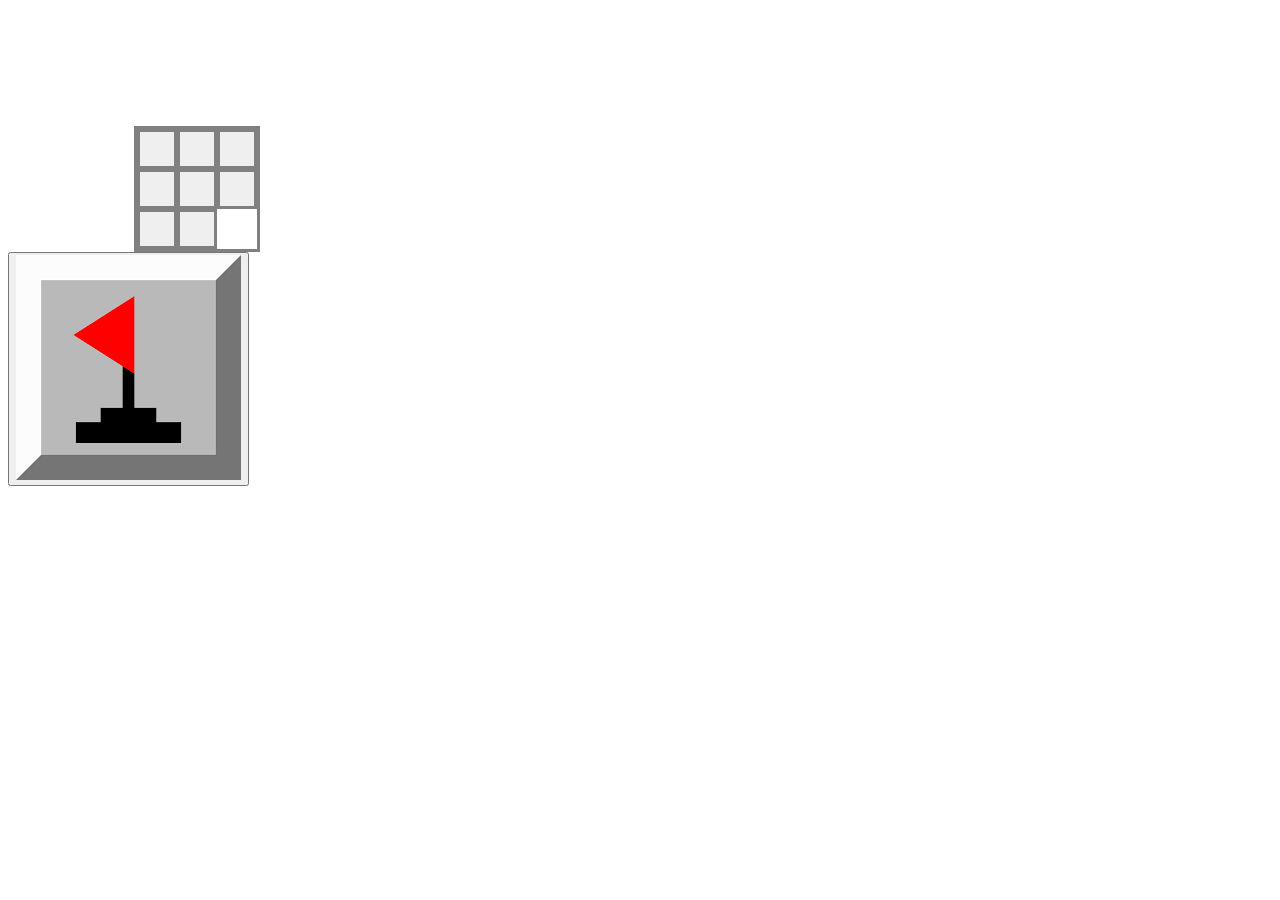
==== index.html @ 62be212e "nothing build yet" ====
<!DOCTYPE html>
<html lang="en">
<head>
    <meta charset="UTF-8">
    <meta http-equiv="X-UA-Compatible" content="IE=edge">
    <meta name="viewport" content="width=device-width, initial-scale=1.0">
    <title>Minesweaper</title>
    <link rel="stylesheet" href="./style.css">
    <script src="./func.js"></script>
</head>
<body>
    
    <div class="board" id="board-grid" >
        <button id="tile1" type="button" name="" onclick="changeBack('1')" ><img src="" alt="" id="1"></button>
        <!-- <button type="button" onclick="changeBack('2')" ><img src="" alt="" id="2"></button> -->
        <button type="button" onclick="changeBack('3')" ><img src="" alt="" id="3"></button>
        <button type="button" onclick="changeBack('4')" ><img src="" alt="" id="4"></button>
        <button type="button" onclick="changeBack('5')" ><img src="" alt="" id="5"></button>
        <button type="button" onclick="changeBack('6')" ><img src="" alt="" id="6"></button>
        <button type="button" onclick="changeBack('7')" ><img src="" alt="" id="7"></button>
        <button type="button" onclick="changeBack('8')" ><img src="" alt="" id="8"></button>
        <button type="button" onclick="changeBack('9')" ><img src="" alt="" id="9"></button>      
    </div>

    <button onclick="startFlag()" id="flagSearch" value="search"><img src="./photo/flag.png" alt=""></button>
   
    

</body>
</html>
---- style.css ----
#board-grid
{
display: grid;
grid-template-columns: 1fr 1fr 1fr;
grid-template-rows: 1fr 1fr 1fr;
max-width:fit-content;
margin-left: 10%;
margin-top:10%;
border: 3px solid grey;
}
.board button
{
   border: 3px solid grey;
   /* background-color: grey; */
   height: 40px;
   width: 40px;

}
#board-grid img 
{
    width: 100%;
    /* display: none; */
}
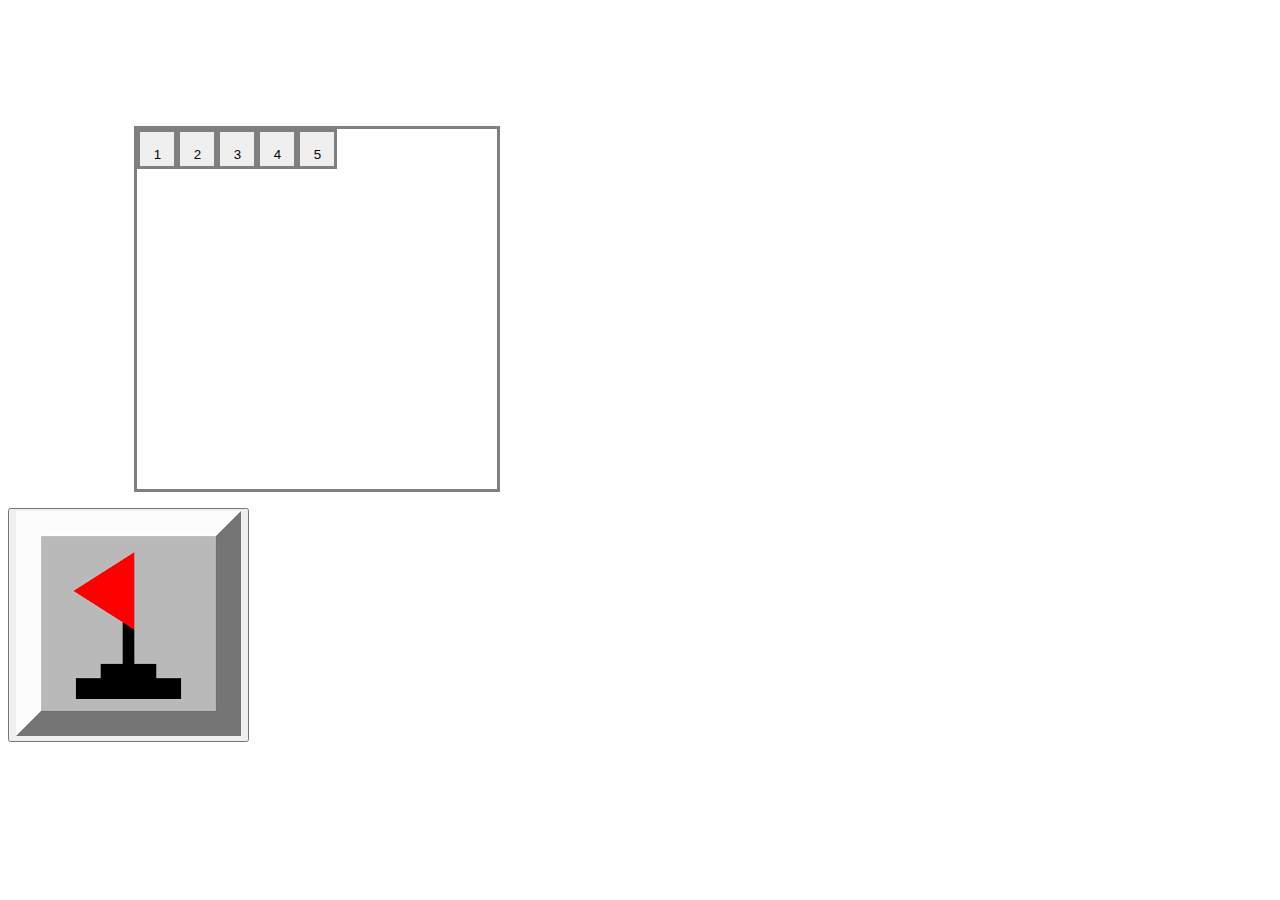
==== commit 81ec3c94: "2.0" ====
--- a/index.html
+++ b/index.html
@@ -8,23 +8,19 @@
     <link rel="stylesheet" href="./style.css">
     <script src="./func.js"></script>
 </head>
-<body>
+<body onload="settingBoard()">
     
     <div class="board" id="board-grid" >
-        <button id="tile1" type="button" name="" onclick="changeBack('1')" ><img src="" alt="" id="1"></button>
-        <!-- <button type="button" onclick="changeBack('2')" ><img src="" alt="" id="2"></button> -->
-        <button type="button" onclick="changeBack('3')" ><img src="" alt="" id="3"></button>
-        <button type="button" onclick="changeBack('4')" ><img src="" alt="" id="4"></button>
-        <button type="button" onclick="changeBack('5')" ><img src="" alt="" id="5"></button>
-        <button type="button" onclick="changeBack('6')" ><img src="" alt="" id="6"></button>
-        <button type="button" onclick="changeBack('7')" ><img src="" alt="" id="7"></button>
-        <button type="button" onclick="changeBack('8')" ><img src="" alt="" id="8"></button>
-        <button type="button" onclick="changeBack('9')" ><img src="" alt="" id="9"></button>      
+        <button onclick="" ><p id="1"></p><img src="" alt="" id=""></button>
+        <button onclick="" ><p id="2"></p><img src="" alt="" id=""></button>
+        <button onclick="" ><p id="3"></p><img src="" alt="" id=""></button>
+        <button onclick="" ><p id="4"></p><img src="" alt="" id=""></button>
+        <button onclick="" ><p id="5"></p><img src="" alt="" id=""></button>
     </div>
-
+    <p id="demo"></p>
     <button onclick="startFlag()" id="flagSearch" value="search"><img src="./photo/flag.png" alt=""></button>
    
     
 
 </body>
-</html>+</html>
--- a/style.css
+++ b/style.css
@@ -1,8 +1,8 @@
 #board-grid
 {
 display: grid;
-grid-template-columns: 1fr 1fr 1fr;
-grid-template-rows: 1fr 1fr 1fr;
+grid-template-columns: 1fr 1fr 1fr 1fr 1fr 1fr 1fr 1fr 1fr;
+grid-template-rows: 1fr 1fr 1fr 1fr 1fr 1fr 1fr 1fr 1fr;
 max-width:fit-content;
 margin-left: 10%;
 margin-top:10%;
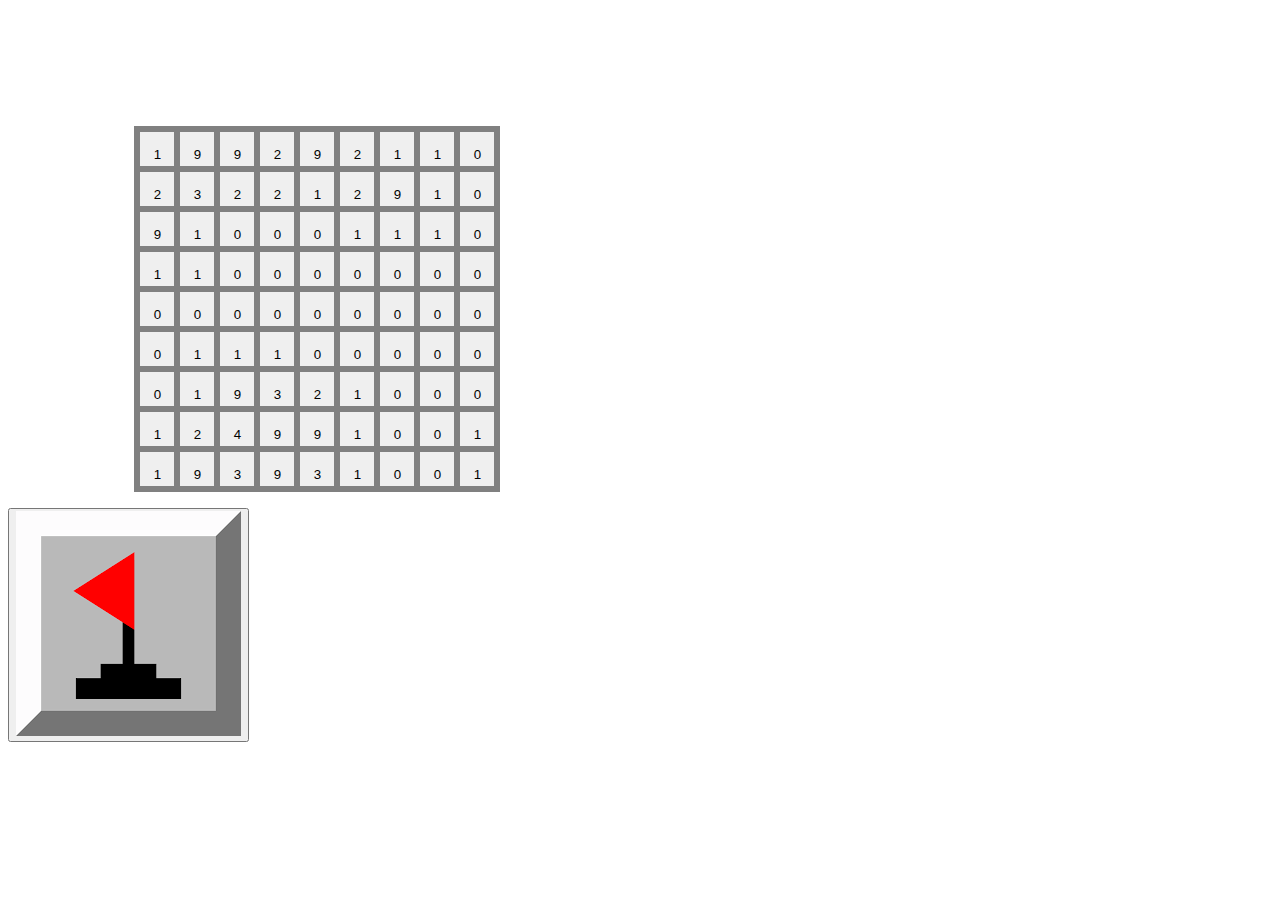
==== commit 60a2e392: "fcking warking" ====
--- a/index.html
+++ b/index.html
@@ -11,11 +11,89 @@
 <body onload="settingBoard()">
     
     <div class="board" id="board-grid" >
-        <button onclick="" ><p id="1"></p><img src="" alt="" id=""></button>
-        <button onclick="" ><p id="2"></p><img src="" alt="" id=""></button>
-        <button onclick="" ><p id="3"></p><img src="" alt="" id=""></button>
-        <button onclick="" ><p id="4"></p><img src="" alt="" id=""></button>
-        <button onclick="" ><p id="5"></p><img src="" alt="" id=""></button>
+        <button onclick="tileEvent(1)" name="1"><p id="1">1</p><img src="" alt="" id=""></button>
+        <button onclick="tileEvent(2)" name="2"><p id="2">2</p><img src="" alt="" id=""></button>
+        <button onclick="tileEvent(3)" name="3"><p id="3">3</p><img src="" alt="" id=""></button>
+        <button onclick="tileEvent(4)" name="4"><p id="4">4</p><img src="" alt="" id=""></button>
+        <button onclick="tileEvent(5)" name="5"><p id="5">5</p><img src="" alt="" id=""></button>
+        <button onclick="tileEvent(6)" name="6"><p id="6">6</p><img src="" alt="" id=""></button>
+        <button onclick="tileEvent(7)" name="7"><p id="7">7</p><img src="" alt="" id=""></button>
+        <button onclick="tileEvent(8)" name="8"><p id="8">8</p><img src="" alt="" id=""></button>
+        <button onclick="tileEvent(9)" name="9"><p id="9">9</p><img src="" alt="" id=""></button>
+        <button onclick="tileEvent(10)" name="10"><p id="10">10</p><img src="" alt="" id=""></button>
+        <button onclick="tileEvent(11)" name="11"><p id="11">11</p><img src="" alt="" id=""></button>
+        <button onclick="tileEvent(12)" name="12"><p id="12">12</p><img src="" alt="" id=""></button>
+        <button onclick="tileEvent(13)" name="13"><p id="13">13</p><img src="" alt="" id=""></button>
+        <button onclick="tileEvent(14)" name="14"><p id="14">14</p><img src="" alt="" id=""></button>
+        <button onclick="tileEvent(15)" name="15"><p id="15">15</p><img src="" alt="" id=""></button>
+        <button onclick="tileEvent(16)" name="16"><p id="16">16</p><img src="" alt="" id=""></button>
+        <button onclick="tileEvent(17)" name="17"><p id="17">17</p><img src="" alt="" id=""></button>
+        <button onclick="tileEvent(18)" name="18"><p id="18">5</p><img src="" alt="" id=""></button>
+        <button onclick="tileEvent(19)" name="19"><p id="19">5</p><img src="" alt="" id=""></button>
+        <button onclick="tileEvent(20)" name="20"><p id="20">5</p><img src="" alt="" id=""></button>
+        <button onclick="tileEvent(21)" name="21"><p id="21">5</p><img src="" alt="" id=""></button>
+        <button onclick="tileEvent(22)" name="22"><p id="22">5</p><img src="" alt="" id=""></button>
+        <button onclick="tileEvent(23)" name="23"><p id="23">5</p><img src="" alt="" id=""></button>
+        <button onclick="tileEvent(24)" name="24"><p id="24">5</p><img src="" alt="" id=""></button>
+        <button onclick="tileEvent(25)" name="25"><p id="25">5</p><img src="" alt="" id=""></button>
+        <button onclick="tileEvent(26)" name="26"><p id="26">5</p><img src="" alt="" id=""></button>
+        <button onclick="tileEvent(27)" name="27"><p id="27">5</p><img src="" alt="" id=""></button>
+        <button onclick="tileEvent(28)" ><p id="28">5</p><img src="" alt="" id=""></button>
+        <button onclick="tileEvent(29)" ><p id="29">5</p><img src="" alt="" id=""></button>
+        <button onclick="tileEvent(30)" ><p id="30">5</p><img src="" alt="" id=""></button>
+        <button onclick="tileEvent(31)" ><p id="31">5</p><img src="" alt="" id=""></button>
+        <button onclick="tileEvent(32)" ><p id="32">5</p><img src="" alt="" id=""></button>
+        <button onclick="tileEvent(33)" ><p id="33">5</p><img src="" alt="" id=""></button>
+        <button onclick="tileEvent(34)" ><p id="34">5</p><img src="" alt="" id=""></button>
+        <button onclick="tileEvent(35)" ><p id="35">5</p><img src="" alt="" id=""></button>
+        <button onclick="tileEvent(36)" ><p id="36">5</p><img src="" alt="" id=""></button>
+        <button onclick="tileEvent(37)" ><p id="37">5</p><img src="" alt="" id=""></button>
+        <button onclick="tileEvent(38)" ><p id="38">5</p><img src="" alt="" id=""></button>
+        <button onclick="tileEvent(39)" ><p id="39">5</p><img src="" alt="" id=""></button>
+        <button onclick="tileEvent(40)" ><p id="40">5</p><img src="" alt="" id=""></button>
+        <button onclick="tileEvent(41)" ><p id="41">5</p><img src="" alt="" id=""></button>
+        <button onclick="tileEvent(42)" ><p id="42">5</p><img src="" alt="" id=""></button>
+        <button onclick="tileEvent(43)" ><p id="43">5</p><img src="" alt="" id=""></button>
+        <button onclick="tileEvent(44)" ><p id="44">5</p><img src="" alt="" id=""></button>
+        <button onclick="tileEvent(45)" ><p id="45">5</p><img src="" alt="" id=""></button>
+        <button onclick="tileEvent(46)" ><p id="46">5</p><img src="" alt="" id=""></button>
+        <button onclick="tileEvent(47)" ><p id="47">5</p><img src="" alt="" id=""></button>
+        <button onclick="tileEvent(48)" ><p id="48">5</p><img src="" alt="" id=""></button>
+        <button onclick="tileEvent(49)" ><p id="49">5</p><img src="" alt="" id=""></button>
+        <button onclick="tileEvent(50)" ><p id="50">5</p><img src="" alt="" id=""></button>
+        <button onclick="tileEvent(51)" ><p id="51">5</p><img src="" alt="" id=""></button>
+        <button onclick="tileEvent(52)" ><p id="52">5</p><img src="" alt="" id=""></button>
+        <button onclick="tileEvent(53)" ><p id="53">5</p><img src="" alt="" id=""></button>
+        <button onclick="tileEvent(54)" ><p id="54">5</p><img src="" alt="" id=""></button>
+        <button onclick="tileEvent(55)" ><p id="55">5</p><img src="" alt="" id=""></button>
+        <button onclick="tileEvent(56)" ><p id="56">5</p><img src="" alt="" id=""></button>
+        <button onclick="tileEvent(57)" ><p id="57">5</p><img src="" alt="" id=""></button>
+        <button onclick="tileEvent(58)" ><p id="58">5</p><img src="" alt="" id=""></button>
+        <button onclick="tileEvent(59)" ><p id="59">5</p><img src="" alt="" id=""></button>
+        <button onclick="tileEvent(60)" ><p id="60">5</p><img src="" alt="" id=""></button>
+        <button onclick="tileEvent(61)" ><p id="61">5</p><img src="" alt="" id=""></button>
+        <button onclick="tileEvent(62)" ><p id="62">5</p><img src="" alt="" id=""></button>
+        <button onclick="tileEvent(63)" ><p id="63">5</p><img src="" alt="" id=""></button>
+        <button onclick="tileEvent(64)" ><p id="64">5</p><img src="" alt="" id=""></button>
+        <button onclick="tileEvent(65)" ><p id="65">5</p><img src="" alt="" id=""></button>
+        <button onclick="tileEvent(66)" ><p id="66">5</p><img src="" alt="" id=""></button>
+        <button onclick="tileEvent(67)" ><p id="67">5</p><img src="" alt="" id=""></button>
+        <button onclick="tileEvent(68)" ><p id="68">5</p><img src="" alt="" id=""></button>
+        <button onclick="tileEvent(69)" ><p id="69">5</p><img src="" alt="" id=""></button>
+        <button onclick="tileEvent(70)" ><p id="70">5</p><img src="" alt="" id=""></button>
+        <button onclick="tileEvent(71)" ><p id="71">5</p><img src="" alt="" id=""></button>
+        <button onclick="tileEvent(72)" ><p id="72">5</p><img src="" alt="" id=""></button>
+        <button onclick="tileEvent(73)" ><p id="73">5</p><img src="" alt="" id=""></button>
+        <button onclick="tileEvent(74)" ><p id="74">5</p><img src="" alt="" id=""></button>
+        <button onclick="tileEvent(75)" ><p id="75">5</p><img src="" alt="" id=""></button>
+        <button onclick="tileEvent(76)" ><p id="76">5</p><img src="" alt="" id=""></button>
+        <button onclick="tileEvent(77)" ><p id="77">5</p><img src="" alt="" id=""></button>
+        <button onclick="tileEvent(78)" ><p id="78">5</p><img src="" alt="" id=""></button>
+        <button onclick="tileEvent(79)" ><p id="79">5</p><img src="" alt="" id=""></button>
+        <button onclick="tileEvent(80)" ><p id="80">5</p><img src="" alt="" id=""></button>
+        <button onclick="tileEvent(81)" ><p id="81">5</p><img src="" alt="" id=""></button>
+        
+  
     </div>
     <p id="demo"></p>
     <button onclick="startFlag()" id="flagSearch" value="search"><img src="./photo/flag.png" alt=""></button>
--- a/style.css
+++ b/style.css
@@ -16,7 +16,7 @@
    width: 40px;
 
 }
-#board-grid img 
+#board-grid p 
 {
     width: 100%;
     /* display: none; */
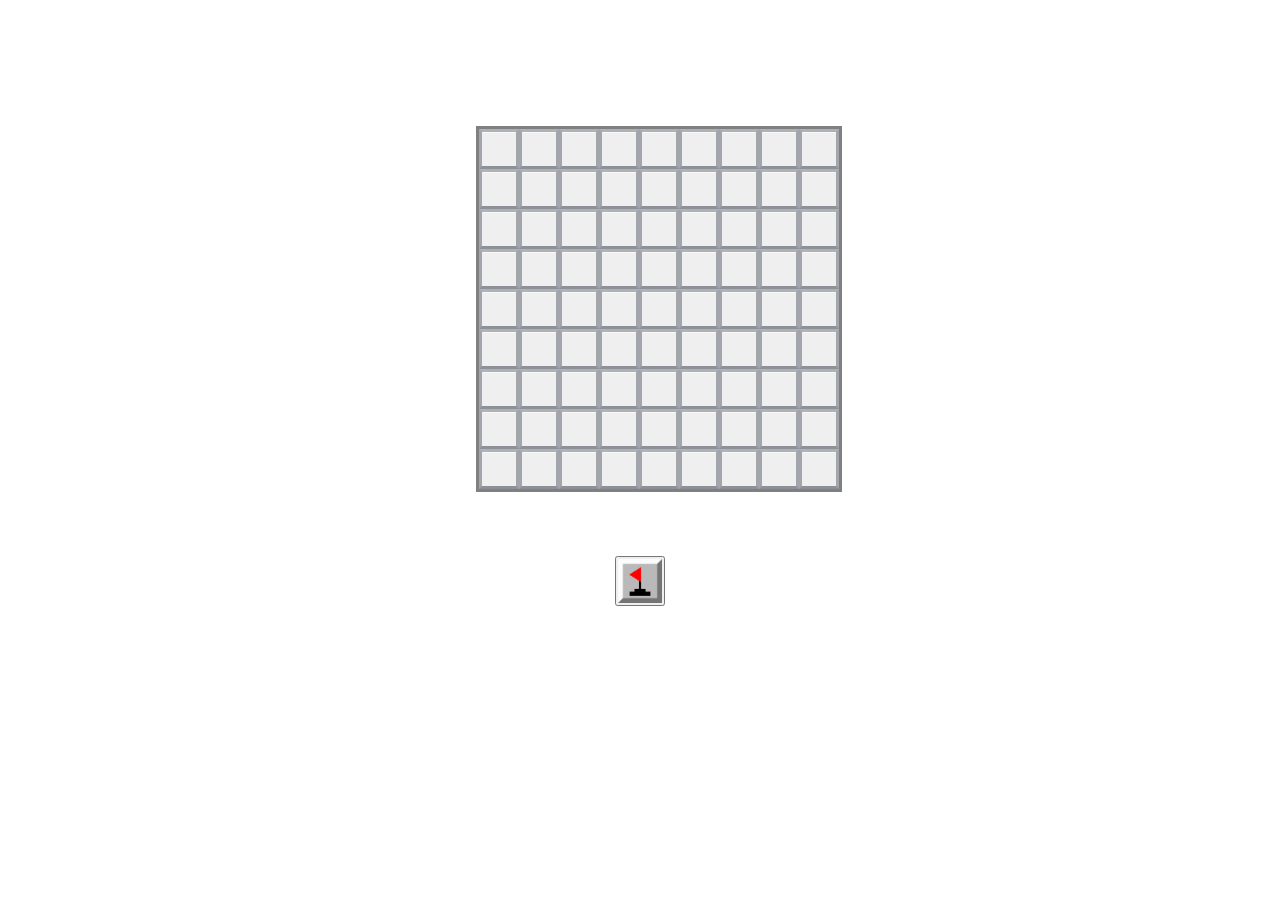
==== commit 4c89ac1d: "last changes on class with the flag bugs" ====
--- a/index.html
+++ b/index.html
@@ -11,7 +11,7 @@
 <body onload="settingBoard()">
     
     <div class="board" id="board-grid" >
-        <button onclick="tileEvent(1)" name="1"><p id="1">1</p><img src="" alt="" id=""></button>
+        <button onclick="tileEvent(1)" class="t1"><p id="1">1</p><img src="" alt="" id=""></button>
         <button onclick="tileEvent(2)" name="2"><p id="2">2</p><img src="" alt="" id=""></button>
         <button onclick="tileEvent(3)" name="3"><p id="3">3</p><img src="" alt="" id=""></button>
         <button onclick="tileEvent(4)" name="4"><p id="4">4</p><img src="" alt="" id=""></button>
@@ -95,8 +95,8 @@
         
   
     </div>
-    <p id="demo"></p>
-    <button onclick="startFlag()" id="flagSearch" value="search"><img src="./photo/flag.png" alt=""></button>
+    
+    <button onclick="startFlag()" id="flagSearch" value="true"><img src="./photo/flag.png" alt=""></button>
    
     
 
--- a/style.css
+++ b/style.css
@@ -4,20 +4,56 @@
 grid-template-columns: 1fr 1fr 1fr 1fr 1fr 1fr 1fr 1fr 1fr;
 grid-template-rows: 1fr 1fr 1fr 1fr 1fr 1fr 1fr 1fr 1fr;
 max-width:fit-content;
-margin-left: 10%;
+margin-left: 37%;
 margin-top:10%;
 border: 3px solid grey;
 }
 .board button
 {
    border: 3px solid grey;
-   /* background-color: grey; */
+   border-color: #adb1b8 #a2a6ac #8d9096;
+   box-shadow: rgba(255,255,255,.6) 0 1px 0 inset;
    height: 40px;
    width: 40px;
+   position: relative;
+   padding: 0px 0px 0px 0px;
+   /* background-image: url("./photo/boomb.jpg"); */
+   background-size: 35px 35px;
+   background-repeat: no-repeat;
+   color: #0f1111;
 
+  
+}
+.board button:hover
+{
+    border-color: #5d5f63 #5a5c60 #82858a;
 }
 #board-grid p 
 {
     width: 100%;
-    /* display: none; */
+    height: 100%;
+    font-family: "Amazon Ember",Arial,sans-serif;
+   
+    margin: 0px 0px 0px 0px;
+   
+    display: none;
+    vertical-align: middle;
+   line-height: normal;
+
 }
+#flagSearch
+{
+    width: 50px;
+    height: 50px;
+    padding: 1px 1px 1px 1px    ;
+    margin-top: 5%;
+    margin-left: 48%;
+}
+#flagSearch img
+{
+    width: 100%;
+}
+
+
+
+
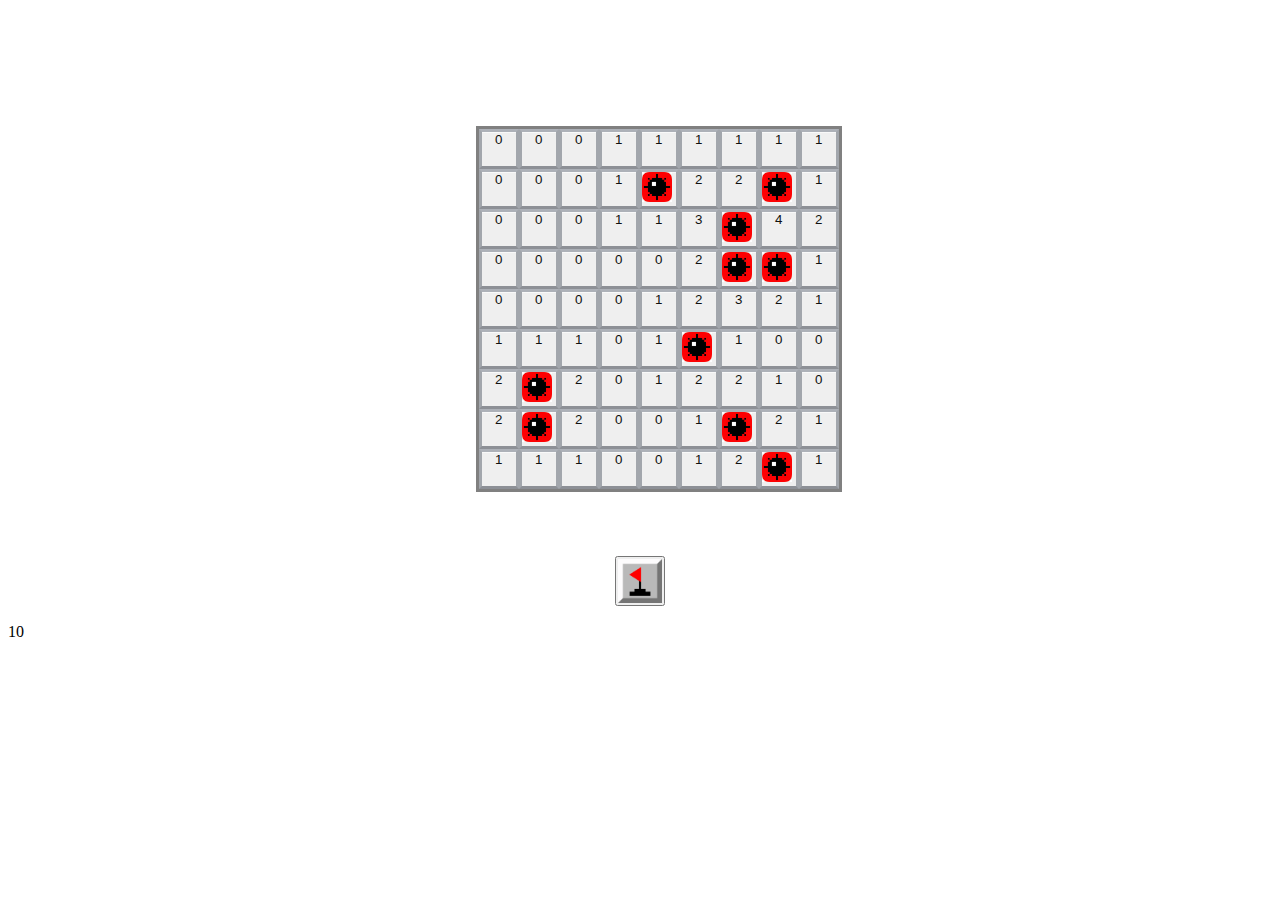
==== commit cd3099df: "after warking on the flsg stuff still dont wark" ====
--- a/index.html
+++ b/index.html
@@ -11,93 +11,94 @@
 <body onload="settingBoard()">
     
     <div class="board" id="board-grid" >
-        <button onclick="tileEvent(1)" class="t1"><p id="1">1</p><img src="" alt="" id=""></button>
-        <button onclick="tileEvent(2)" name="2"><p id="2">2</p><img src="" alt="" id=""></button>
-        <button onclick="tileEvent(3)" name="3"><p id="3">3</p><img src="" alt="" id=""></button>
-        <button onclick="tileEvent(4)" name="4"><p id="4">4</p><img src="" alt="" id=""></button>
-        <button onclick="tileEvent(5)" name="5"><p id="5">5</p><img src="" alt="" id=""></button>
-        <button onclick="tileEvent(6)" name="6"><p id="6">6</p><img src="" alt="" id=""></button>
-        <button onclick="tileEvent(7)" name="7"><p id="7">7</p><img src="" alt="" id=""></button>
-        <button onclick="tileEvent(8)" name="8"><p id="8">8</p><img src="" alt="" id=""></button>
-        <button onclick="tileEvent(9)" name="9"><p id="9">9</p><img src="" alt="" id=""></button>
-        <button onclick="tileEvent(10)" name="10"><p id="10">10</p><img src="" alt="" id=""></button>
-        <button onclick="tileEvent(11)" name="11"><p id="11">11</p><img src="" alt="" id=""></button>
-        <button onclick="tileEvent(12)" name="12"><p id="12">12</p><img src="" alt="" id=""></button>
-        <button onclick="tileEvent(13)" name="13"><p id="13">13</p><img src="" alt="" id=""></button>
-        <button onclick="tileEvent(14)" name="14"><p id="14">14</p><img src="" alt="" id=""></button>
-        <button onclick="tileEvent(15)" name="15"><p id="15">15</p><img src="" alt="" id=""></button>
-        <button onclick="tileEvent(16)" name="16"><p id="16">16</p><img src="" alt="" id=""></button>
-        <button onclick="tileEvent(17)" name="17"><p id="17">17</p><img src="" alt="" id=""></button>
-        <button onclick="tileEvent(18)" name="18"><p id="18">5</p><img src="" alt="" id=""></button>
-        <button onclick="tileEvent(19)" name="19"><p id="19">5</p><img src="" alt="" id=""></button>
-        <button onclick="tileEvent(20)" name="20"><p id="20">5</p><img src="" alt="" id=""></button>
-        <button onclick="tileEvent(21)" name="21"><p id="21">5</p><img src="" alt="" id=""></button>
-        <button onclick="tileEvent(22)" name="22"><p id="22">5</p><img src="" alt="" id=""></button>
-        <button onclick="tileEvent(23)" name="23"><p id="23">5</p><img src="" alt="" id=""></button>
-        <button onclick="tileEvent(24)" name="24"><p id="24">5</p><img src="" alt="" id=""></button>
-        <button onclick="tileEvent(25)" name="25"><p id="25">5</p><img src="" alt="" id=""></button>
-        <button onclick="tileEvent(26)" name="26"><p id="26">5</p><img src="" alt="" id=""></button>
-        <button onclick="tileEvent(27)" name="27"><p id="27">5</p><img src="" alt="" id=""></button>
-        <button onclick="tileEvent(28)" ><p id="28">5</p><img src="" alt="" id=""></button>
-        <button onclick="tileEvent(29)" ><p id="29">5</p><img src="" alt="" id=""></button>
-        <button onclick="tileEvent(30)" ><p id="30">5</p><img src="" alt="" id=""></button>
-        <button onclick="tileEvent(31)" ><p id="31">5</p><img src="" alt="" id=""></button>
-        <button onclick="tileEvent(32)" ><p id="32">5</p><img src="" alt="" id=""></button>
-        <button onclick="tileEvent(33)" ><p id="33">5</p><img src="" alt="" id=""></button>
-        <button onclick="tileEvent(34)" ><p id="34">5</p><img src="" alt="" id=""></button>
-        <button onclick="tileEvent(35)" ><p id="35">5</p><img src="" alt="" id=""></button>
-        <button onclick="tileEvent(36)" ><p id="36">5</p><img src="" alt="" id=""></button>
-        <button onclick="tileEvent(37)" ><p id="37">5</p><img src="" alt="" id=""></button>
-        <button onclick="tileEvent(38)" ><p id="38">5</p><img src="" alt="" id=""></button>
-        <button onclick="tileEvent(39)" ><p id="39">5</p><img src="" alt="" id=""></button>
-        <button onclick="tileEvent(40)" ><p id="40">5</p><img src="" alt="" id=""></button>
-        <button onclick="tileEvent(41)" ><p id="41">5</p><img src="" alt="" id=""></button>
-        <button onclick="tileEvent(42)" ><p id="42">5</p><img src="" alt="" id=""></button>
-        <button onclick="tileEvent(43)" ><p id="43">5</p><img src="" alt="" id=""></button>
-        <button onclick="tileEvent(44)" ><p id="44">5</p><img src="" alt="" id=""></button>
-        <button onclick="tileEvent(45)" ><p id="45">5</p><img src="" alt="" id=""></button>
-        <button onclick="tileEvent(46)" ><p id="46">5</p><img src="" alt="" id=""></button>
-        <button onclick="tileEvent(47)" ><p id="47">5</p><img src="" alt="" id=""></button>
-        <button onclick="tileEvent(48)" ><p id="48">5</p><img src="" alt="" id=""></button>
-        <button onclick="tileEvent(49)" ><p id="49">5</p><img src="" alt="" id=""></button>
-        <button onclick="tileEvent(50)" ><p id="50">5</p><img src="" alt="" id=""></button>
-        <button onclick="tileEvent(51)" ><p id="51">5</p><img src="" alt="" id=""></button>
-        <button onclick="tileEvent(52)" ><p id="52">5</p><img src="" alt="" id=""></button>
-        <button onclick="tileEvent(53)" ><p id="53">5</p><img src="" alt="" id=""></button>
-        <button onclick="tileEvent(54)" ><p id="54">5</p><img src="" alt="" id=""></button>
-        <button onclick="tileEvent(55)" ><p id="55">5</p><img src="" alt="" id=""></button>
-        <button onclick="tileEvent(56)" ><p id="56">5</p><img src="" alt="" id=""></button>
-        <button onclick="tileEvent(57)" ><p id="57">5</p><img src="" alt="" id=""></button>
-        <button onclick="tileEvent(58)" ><p id="58">5</p><img src="" alt="" id=""></button>
-        <button onclick="tileEvent(59)" ><p id="59">5</p><img src="" alt="" id=""></button>
-        <button onclick="tileEvent(60)" ><p id="60">5</p><img src="" alt="" id=""></button>
-        <button onclick="tileEvent(61)" ><p id="61">5</p><img src="" alt="" id=""></button>
-        <button onclick="tileEvent(62)" ><p id="62">5</p><img src="" alt="" id=""></button>
-        <button onclick="tileEvent(63)" ><p id="63">5</p><img src="" alt="" id=""></button>
-        <button onclick="tileEvent(64)" ><p id="64">5</p><img src="" alt="" id=""></button>
-        <button onclick="tileEvent(65)" ><p id="65">5</p><img src="" alt="" id=""></button>
-        <button onclick="tileEvent(66)" ><p id="66">5</p><img src="" alt="" id=""></button>
-        <button onclick="tileEvent(67)" ><p id="67">5</p><img src="" alt="" id=""></button>
-        <button onclick="tileEvent(68)" ><p id="68">5</p><img src="" alt="" id=""></button>
-        <button onclick="tileEvent(69)" ><p id="69">5</p><img src="" alt="" id=""></button>
-        <button onclick="tileEvent(70)" ><p id="70">5</p><img src="" alt="" id=""></button>
-        <button onclick="tileEvent(71)" ><p id="71">5</p><img src="" alt="" id=""></button>
-        <button onclick="tileEvent(72)" ><p id="72">5</p><img src="" alt="" id=""></button>
-        <button onclick="tileEvent(73)" ><p id="73">5</p><img src="" alt="" id=""></button>
-        <button onclick="tileEvent(74)" ><p id="74">5</p><img src="" alt="" id=""></button>
-        <button onclick="tileEvent(75)" ><p id="75">5</p><img src="" alt="" id=""></button>
-        <button onclick="tileEvent(76)" ><p id="76">5</p><img src="" alt="" id=""></button>
-        <button onclick="tileEvent(77)" ><p id="77">5</p><img src="" alt="" id=""></button>
-        <button onclick="tileEvent(78)" ><p id="78">5</p><img src="" alt="" id=""></button>
-        <button onclick="tileEvent(79)" ><p id="79">5</p><img src="" alt="" id=""></button>
-        <button onclick="tileEvent(80)" ><p id="80">5</p><img src="" alt="" id=""></button>
-        <button onclick="tileEvent(81)" ><p id="81">5</p><img src="" alt="" id=""></button>
+        <button onclick="tileEvent(1)"  ><p id="1"></p><img src="" alt="" id=""></button>
+        <button onclick="tileEvent(2)"  ><p id="2"></p><img src="" alt="" id=""></button>
+        <button onclick="tileEvent(3)"  ><p id="3"></p><img src="" alt="" id=""></button>
+        <button onclick="tileEvent(4)"  ><p id="4"></p><img src="" alt="" id=""></button>
+        <button onclick="tileEvent(5)"  ><p id="5"></p><img src="" alt="" id=""></button>
+        <button onclick="tileEvent(6)"  ><p id="6"></p><img src="" alt="" id=""></button>
+        <button onclick="tileEvent(7)"  ><p id="7"></p><img src="" alt="" id=""></button>
+        <button onclick="tileEvent(8)"  ><p id="8"></p><img src="" alt="" id=""></button>
+        <button onclick="tileEvent(9)"  ><p id="9"></p><img src="" alt="" id=""></button>
+        <button onclick="tileEvent(10)" ><p id="10"></p><img src="" alt="" id=""></button>
+        <button onclick="tileEvent(11)" ><p id="11"></p><img src="" alt="" id=""></button>
+        <button onclick="tileEvent(12)" ><p id="12"></p><img src="" alt="" id=""></button>
+        <button onclick="tileEvent(13)" ><p id="13"></p><img src="" alt="" id=""></button>
+        <button onclick="tileEvent(14)" ><p id="14"></p><img src="" alt="" id=""></button>
+        <button onclick="tileEvent(15)" ><p id="15"></p><img src="" alt="" id=""></button>
+        <button onclick="tileEvent(16)" ><p id="16"></p><img src="" alt="" id=""></button>
+        <button onclick="tileEvent(17)" ><p id="17"></p><img src="" alt="" id=""></button>
+        <button onclick="tileEvent(18)" ><p id="18"></p><img src="" alt="" id=""></button>
+        <button onclick="tileEvent(19)" ><p id="19"></p><img src="" alt="" id=""></button>
+        <button onclick="tileEvent(20)" ><p id="20"></p><img src="" alt="" id=""></button>
+        <button onclick="tileEvent(21)" ><p id="21"></p><img src="" alt="" id=""></button>
+        <button onclick="tileEvent(22)" ><p id="22"></p><img src="" alt="" id=""></button>
+        <button onclick="tileEvent(23)" ><p id="23"></p><img src="" alt="" id=""></button>
+        <button onclick="tileEvent(24)" ><p id="24"></p><img src="" alt="" id=""></button>
+        <button onclick="tileEvent(25)" ><p id="25"></p><img src="" alt="" id=""></button>
+        <button onclick="tileEvent(26)" ><p id="26"></p><img src="" alt="" id=""></button>
+        <button onclick="tileEvent(27)" ><p id="27"></p><img src="" alt="" id=""></button>
+        <button onclick="tileEvent(28)" ><p id="28"></p><img src="" alt="" id=""></button>
+        <button onclick="tileEvent(29)" ><p id="29"></p><img src="" alt="" id=""></button>
+        <button onclick="tileEvent(30)" ><p id="30"></p><img src="" alt="" id=""></button>
+        <button onclick="tileEvent(31)" ><p id="31"></p><img src="" alt="" id=""></button>
+        <button onclick="tileEvent(32)" ><p id="32"></p><img src="" alt="" id=""></button>
+        <button onclick="tileEvent(33)" ><p id="33"></p><img src="" alt="" id=""></button>
+        <button onclick="tileEvent(34)" ><p id="34"></p><img src="" alt="" id=""></button>
+        <button onclick="tileEvent(35)" ><p id="35"></p><img src="" alt="" id=""></button>
+        <button onclick="tileEvent(36)" ><p id="36"></p><img src="" alt="" id=""></button>
+        <button onclick="tileEvent(37)" ><p id="37"></p><img src="" alt="" id=""></button>
+        <button onclick="tileEvent(38)" ><p id="38"></p><img src="" alt="" id=""></button>
+        <button onclick="tileEvent(39)" ><p id="39"></p><img src="" alt="" id=""></button>
+        <button onclick="tileEvent(40)" ><p id="40"></p><img src="" alt="" id=""></button>
+        <button onclick="tileEvent(41)" ><p id="41"></p><img src="" alt="" id=""></button>
+        <button onclick="tileEvent(42)" ><p id="42"></p><img src="" alt="" id=""></button>
+        <button onclick="tileEvent(43)" ><p id="43"></p><img src="" alt="" id=""></button>
+        <button onclick="tileEvent(44)" ><p id="44"></p><img src="" alt="" id=""></button>
+        <button onclick="tileEvent(45)" ><p id="45"></p><img src="" alt="" id=""></button>
+        <button onclick="tileEvent(46)" ><p id="46"></p><img src="" alt="" id=""></button>
+        <button onclick="tileEvent(47)" ><p id="47"></p><img src="" alt="" id=""></button>
+        <button onclick="tileEvent(48)" ><p id="48"></p><img src="" alt="" id=""></button>
+        <button onclick="tileEvent(49)" ><p id="49"></p><img src="" alt="" id=""></button>
+        <button onclick="tileEvent(50)" ><p id="50"></p><img src="" alt="" id=""></button>
+        <button onclick="tileEvent(51)" ><p id="51"></p><img src="" alt="" id=""></button>
+        <button onclick="tileEvent(52)" ><p id="52"></p><img src="" alt="" id=""></button>
+        <button onclick="tileEvent(53)" ><p id="53"></p><img src="" alt="" id=""></button>
+        <button onclick="tileEvent(54)" ><p id="54"></p><img src="" alt="" id=""></button>
+        <button onclick="tileEvent(55)" ><p id="55"></p><img src="" alt="" id=""></button>
+        <button onclick="tileEvent(56)" ><p id="56"></p><img src="" alt="" id=""></button>
+        <button onclick="tileEvent(57)" ><p id="57"></p><img src="" alt="" id=""></button>
+        <button onclick="tileEvent(58)" ><p id="58"></p><img src="" alt="" id=""></button>
+        <button onclick="tileEvent(59)" ><p id="59"></p><img src="" alt="" id=""></button>
+        <button onclick="tileEvent(60)" ><p id="60"></p><img src="" alt="" id=""></button>
+        <button onclick="tileEvent(61)" ><p id="61"></p><img src="" alt="" id=""></button>
+        <button onclick="tileEvent(62)" ><p id="62"></p><img src="" alt="" id=""></button>
+        <button onclick="tileEvent(63)" ><p id="63"></p><img src="" alt="" id=""></button>
+        <button onclick="tileEvent(64)" ><p id="64"></p><img src="" alt="" id=""></button>
+        <button onclick="tileEvent(65)" ><p id="65"></p><img src="" alt="" id=""></button>
+        <button onclick="tileEvent(66)" ><p id="66"></p><img src="" alt="" id=""></button>
+        <button onclick="tileEvent(67)" ><p id="67"></p><img src="" alt="" id=""></button>
+        <button onclick="tileEvent(68)" ><p id="68"></p><img src="" alt="" id=""></button>
+        <button onclick="tileEvent(69)" ><p id="69"></p><img src="" alt="" id=""></button>
+        <button onclick="tileEvent(70)" ><p id="70"></p><img src="" alt="" id=""></button>
+        <button onclick="tileEvent(71)" ><p id="71"></p><img src="" alt="" id=""></button>
+        <button onclick="tileEvent(72)" ><p id="72"></p><img src="" alt="" id=""></button>
+        <button onclick="tileEvent(73)" ><p id="73"></p><img src="" alt="" id=""></button>
+        <button onclick="tileEvent(74)" ><p id="74"></p><img src="" alt="" id=""></button>
+        <button onclick="tileEvent(75)" ><p id="75"></p><img src="" alt="" id=""></button>
+        <button onclick="tileEvent(76)" ><p id="76"></p><img src="" alt="" id=""></button>
+        <button onclick="tileEvent(77)" ><p id="77"></p><img src="" alt="" id=""></button>
+        <button onclick="tileEvent(78)" ><p id="78"></p><img src="" alt="" id=""></button>
+        <button onclick="tileEvent(79)" ><p id="79"></p><img src="" alt="" id=""></button>
+        <button onclick="tileEvent(80)" ><p id="80"></p><img src="" alt="" id=""></button>
+        <button onclick="tileEvent(81)" ><p id="81"></p><img src="" alt="" id=""></button>
         
   
     </div>
     
-    <button onclick="startFlag()" id="flagSearch" value="true"><img src="./photo/flag.png" alt=""></button>
-   
+    <button onclick="startFlag()" id="flagSearch" value="search"><img src="./photo/flag.png" alt=""></button>
+    
+    <p id="flagCounterView"></p>
     
 
 </body>
--- a/style.css
+++ b/style.css
@@ -21,6 +21,7 @@
    background-size: 35px 35px;
    background-repeat: no-repeat;
    color: #0f1111;
+   
 
   
 }
@@ -35,8 +36,8 @@
     font-family: "Amazon Ember",Arial,sans-serif;
    
     margin: 0px 0px 0px 0px;
-   
-    display: none;
+    /* background-image: url("./photo/boomb.jpg"); */
+    /* display: none; */
     vertical-align: middle;
    line-height: normal;
 
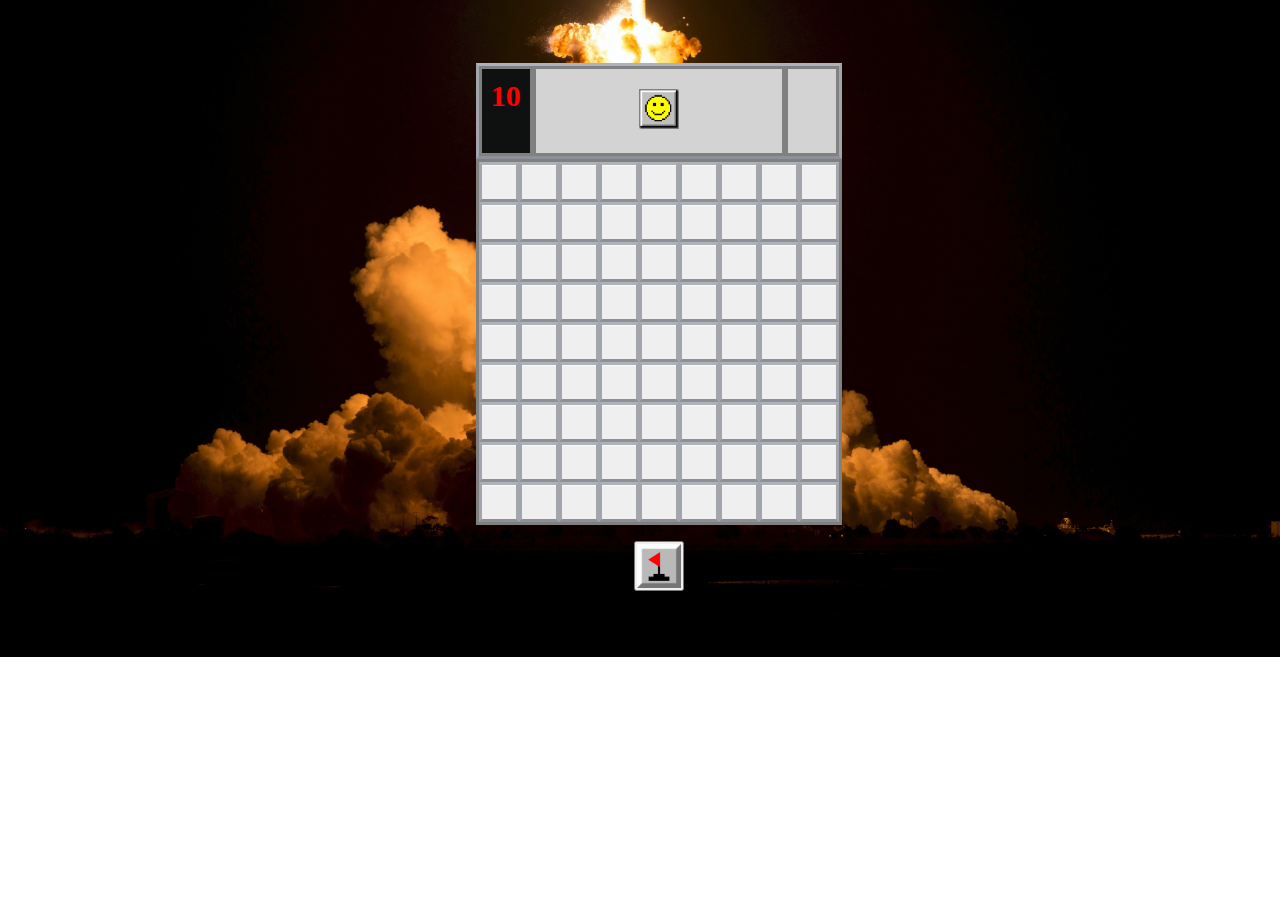
==== commit a89ff732: "evry thing warks befor nav bar" ====
--- a/index.html
+++ b/index.html
@@ -10,6 +10,14 @@
 </head>
 <body onload="settingBoard()">
     
+      
+
+    <div class="menuContainer">
+            <div class="tileCounter" id="mineCounter"><p id="flagCounterView">15</p></div>
+            <div class="reset"><a  href="./index.html"><img id="resetLogo" src="./photo/smile.png" alt=""></a></div>
+            <div class="flagToggle"><img id="flagOnOff" src="./photo/flag.png" alt=""></div>
+    </div>
+
     <div class="board" id="board-grid" >
         <button onclick="tileEvent(1)"  ><p id="1"></p><img src="" alt="" id=""></button>
         <button onclick="tileEvent(2)"  ><p id="2"></p><img src="" alt="" id=""></button>
@@ -98,7 +106,7 @@
     
     <button onclick="startFlag()" id="flagSearch" value="search"><img src="./photo/flag.png" alt=""></button>
     
-    <p id="flagCounterView"></p>
+    <p id=""></p>
     
 
 </body>
--- a/style.css
+++ b/style.css
@@ -1,3 +1,70 @@
+body{
+    background-image: url("./photo/backroundimg2.jpg");
+    background-repeat: no-repeat;
+    background-size: 100%;
+    background-position: center;
+    background-position-y: 80%;
+    
+ 
+}
+.menuContainer
+{
+    display: grid;
+    grid-template-columns: 15% 70% 15%;
+    grid-template-rows: 10vh;
+    border: 3px solid grey;
+    border-color: #adb1b8 #a2a6ac #8d9096;
+    box-shadow: rgba(255,255,255,.6) 0 1px 0 inset;
+    width: 360px;
+    margin-left: 37%;
+    margin-bottom: 0rem;
+    margin-top: 5%;
+    background-color: lightgray;
+    
+}
+.menuContainer div
+{
+    border: 3px solid grey;
+}
+#mineCounter
+{
+    background-color: #0f1111;
+    color: red;
+    text-align: center;
+    font-weight: bold;
+    font-size: 30px;
+    
+    
+}
+#mineCounter p
+{
+    margin: 20% 0px 0px 0px;
+}
+.reset
+{
+    display: flex;
+    align-items: center;
+    justify-content: center;
+}
+#resetLogo
+{
+ width: 40px;
+ height: 40px;
+ 
+ 
+}
+.flagToggle
+{
+    display: flex;
+    align-items: center;
+    justify-content: center;
+}
+#flagOnOff
+{
+    width: 40px;
+ height: 40px;
+ display: none;
+}
 #board-grid
 {
 display: grid;
@@ -5,8 +72,10 @@
 grid-template-rows: 1fr 1fr 1fr 1fr 1fr 1fr 1fr 1fr 1fr;
 max-width:fit-content;
 margin-left: 37%;
-margin-top:10%;
+
 border: 3px solid grey;
+
+
 }
 .board button
 {
@@ -21,6 +90,7 @@
    background-size: 35px 35px;
    background-repeat: no-repeat;
    color: #0f1111;
+  
    
 
   
@@ -29,15 +99,15 @@
 {
     border-color: #5d5f63 #5a5c60 #82858a;
 }
-#board-grid p 
+.board  p 
 {
     width: 100%;
     height: 100%;
     font-family: "Amazon Ember",Arial,sans-serif;
-   
+    /* display: none; */
     margin: 0px 0px 0px 0px;
     /* background-image: url("./photo/boomb.jpg"); */
-    /* display: none; */
+    font-size: 0px;
     vertical-align: middle;
    line-height: normal;
 
@@ -47,14 +117,22 @@
     width: 50px;
     height: 50px;
     padding: 1px 1px 1px 1px    ;
-    margin-top: 5%;
-    margin-left: 48%;
+    margin-top: 1rem;
+    margin-left: 49.5%;
 }
 #flagSearch img
 {
     width: 100%;
 }
 
+.flagMark {
+background-image : url("./photo/flag.png");
+background-size :30px;
+background-repeat:no-repeat;
+font-size:0px;
+display:flex; 
+align-items:center;
 
 
+}
 
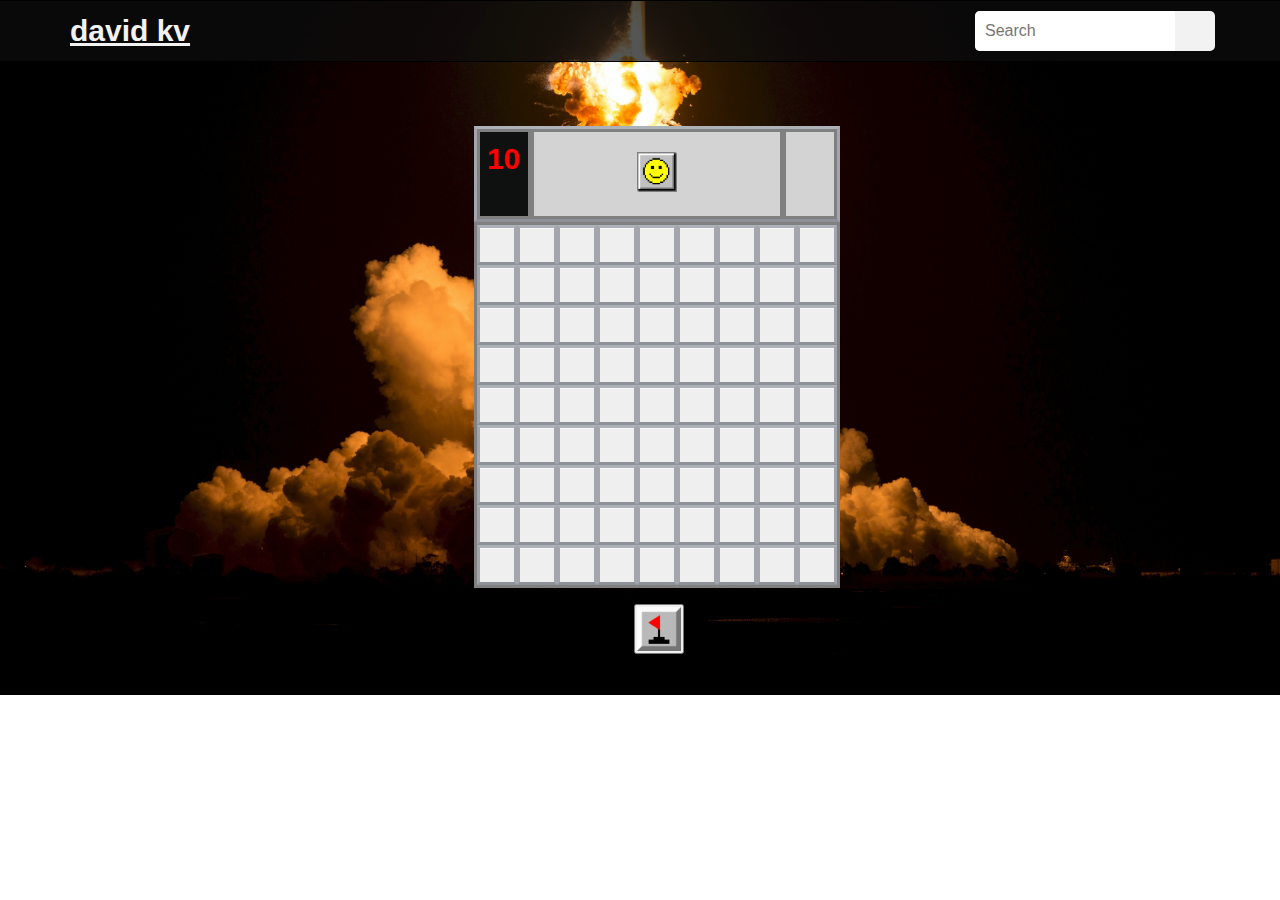
==== commit 24e42716: "final" ====
--- a/index.html
+++ b/index.html
@@ -1,113 +1,293 @@
 <!DOCTYPE html>
 <html lang="en">
+
 <head>
-    <meta charset="UTF-8">
-    <meta http-equiv="X-UA-Compatible" content="IE=edge">
-    <meta name="viewport" content="width=device-width, initial-scale=1.0">
-    <title>Minesweaper</title>
-    <link rel="stylesheet" href="./style.css">
-    <script src="./func.js"></script>
+  <meta charset="UTF-8">
+  <meta http-equiv="X-UA-Compatible" content="IE=edge">
+  <meta name="viewport" content="width=device-width, initial-scale=1.0">
+  <title>Minesweaper</title>
+  <link rel="stylesheet" href="./style.css">
+  <script src="./func.js"></script>
 </head>
+<header>
+
+  <nav>
+    <ul>
+      <li class="logo"><a style="color: #f2f2f2" href="./Homepage.html">david kv</a></li>
+      <div class="items">
+
+        <li class="search-icon">
+          <input type="search" placeholder="Search">
+        </li>
+    </ul>
+  </nav>
+
+</header>
+
 <body onload="settingBoard()">
-    
-      
-
-    <div class="menuContainer">
-            <div class="tileCounter" id="mineCounter"><p id="flagCounterView">15</p></div>
-            <div class="reset"><a  href="./index.html"><img id="resetLogo" src="./photo/smile.png" alt=""></a></div>
-            <div class="flagToggle"><img id="flagOnOff" src="./photo/flag.png" alt=""></div>
+
+
+  <div class="menuContainer">
+    <div class="tileCounter" id="mineCounter">
+      <p id="flagCounterView">15</p>
     </div>
-
-    <div class="board" id="board-grid" >
-        <button onclick="tileEvent(1)"  ><p id="1"></p><img src="" alt="" id=""></button>
-        <button onclick="tileEvent(2)"  ><p id="2"></p><img src="" alt="" id=""></button>
-        <button onclick="tileEvent(3)"  ><p id="3"></p><img src="" alt="" id=""></button>
-        <button onclick="tileEvent(4)"  ><p id="4"></p><img src="" alt="" id=""></button>
-        <button onclick="tileEvent(5)"  ><p id="5"></p><img src="" alt="" id=""></button>
-        <button onclick="tileEvent(6)"  ><p id="6"></p><img src="" alt="" id=""></button>
-        <button onclick="tileEvent(7)"  ><p id="7"></p><img src="" alt="" id=""></button>
-        <button onclick="tileEvent(8)"  ><p id="8"></p><img src="" alt="" id=""></button>
-        <button onclick="tileEvent(9)"  ><p id="9"></p><img src="" alt="" id=""></button>
-        <button onclick="tileEvent(10)" ><p id="10"></p><img src="" alt="" id=""></button>
-        <button onclick="tileEvent(11)" ><p id="11"></p><img src="" alt="" id=""></button>
-        <button onclick="tileEvent(12)" ><p id="12"></p><img src="" alt="" id=""></button>
-        <button onclick="tileEvent(13)" ><p id="13"></p><img src="" alt="" id=""></button>
-        <button onclick="tileEvent(14)" ><p id="14"></p><img src="" alt="" id=""></button>
-        <button onclick="tileEvent(15)" ><p id="15"></p><img src="" alt="" id=""></button>
-        <button onclick="tileEvent(16)" ><p id="16"></p><img src="" alt="" id=""></button>
-        <button onclick="tileEvent(17)" ><p id="17"></p><img src="" alt="" id=""></button>
-        <button onclick="tileEvent(18)" ><p id="18"></p><img src="" alt="" id=""></button>
-        <button onclick="tileEvent(19)" ><p id="19"></p><img src="" alt="" id=""></button>
-        <button onclick="tileEvent(20)" ><p id="20"></p><img src="" alt="" id=""></button>
-        <button onclick="tileEvent(21)" ><p id="21"></p><img src="" alt="" id=""></button>
-        <button onclick="tileEvent(22)" ><p id="22"></p><img src="" alt="" id=""></button>
-        <button onclick="tileEvent(23)" ><p id="23"></p><img src="" alt="" id=""></button>
-        <button onclick="tileEvent(24)" ><p id="24"></p><img src="" alt="" id=""></button>
-        <button onclick="tileEvent(25)" ><p id="25"></p><img src="" alt="" id=""></button>
-        <button onclick="tileEvent(26)" ><p id="26"></p><img src="" alt="" id=""></button>
-        <button onclick="tileEvent(27)" ><p id="27"></p><img src="" alt="" id=""></button>
-        <button onclick="tileEvent(28)" ><p id="28"></p><img src="" alt="" id=""></button>
-        <button onclick="tileEvent(29)" ><p id="29"></p><img src="" alt="" id=""></button>
-        <button onclick="tileEvent(30)" ><p id="30"></p><img src="" alt="" id=""></button>
-        <button onclick="tileEvent(31)" ><p id="31"></p><img src="" alt="" id=""></button>
-        <button onclick="tileEvent(32)" ><p id="32"></p><img src="" alt="" id=""></button>
-        <button onclick="tileEvent(33)" ><p id="33"></p><img src="" alt="" id=""></button>
-        <button onclick="tileEvent(34)" ><p id="34"></p><img src="" alt="" id=""></button>
-        <button onclick="tileEvent(35)" ><p id="35"></p><img src="" alt="" id=""></button>
-        <button onclick="tileEvent(36)" ><p id="36"></p><img src="" alt="" id=""></button>
-        <button onclick="tileEvent(37)" ><p id="37"></p><img src="" alt="" id=""></button>
-        <button onclick="tileEvent(38)" ><p id="38"></p><img src="" alt="" id=""></button>
-        <button onclick="tileEvent(39)" ><p id="39"></p><img src="" alt="" id=""></button>
-        <button onclick="tileEvent(40)" ><p id="40"></p><img src="" alt="" id=""></button>
-        <button onclick="tileEvent(41)" ><p id="41"></p><img src="" alt="" id=""></button>
-        <button onclick="tileEvent(42)" ><p id="42"></p><img src="" alt="" id=""></button>
-        <button onclick="tileEvent(43)" ><p id="43"></p><img src="" alt="" id=""></button>
-        <button onclick="tileEvent(44)" ><p id="44"></p><img src="" alt="" id=""></button>
-        <button onclick="tileEvent(45)" ><p id="45"></p><img src="" alt="" id=""></button>
-        <button onclick="tileEvent(46)" ><p id="46"></p><img src="" alt="" id=""></button>
-        <button onclick="tileEvent(47)" ><p id="47"></p><img src="" alt="" id=""></button>
-        <button onclick="tileEvent(48)" ><p id="48"></p><img src="" alt="" id=""></button>
-        <button onclick="tileEvent(49)" ><p id="49"></p><img src="" alt="" id=""></button>
-        <button onclick="tileEvent(50)" ><p id="50"></p><img src="" alt="" id=""></button>
-        <button onclick="tileEvent(51)" ><p id="51"></p><img src="" alt="" id=""></button>
-        <button onclick="tileEvent(52)" ><p id="52"></p><img src="" alt="" id=""></button>
-        <button onclick="tileEvent(53)" ><p id="53"></p><img src="" alt="" id=""></button>
-        <button onclick="tileEvent(54)" ><p id="54"></p><img src="" alt="" id=""></button>
-        <button onclick="tileEvent(55)" ><p id="55"></p><img src="" alt="" id=""></button>
-        <button onclick="tileEvent(56)" ><p id="56"></p><img src="" alt="" id=""></button>
-        <button onclick="tileEvent(57)" ><p id="57"></p><img src="" alt="" id=""></button>
-        <button onclick="tileEvent(58)" ><p id="58"></p><img src="" alt="" id=""></button>
-        <button onclick="tileEvent(59)" ><p id="59"></p><img src="" alt="" id=""></button>
-        <button onclick="tileEvent(60)" ><p id="60"></p><img src="" alt="" id=""></button>
-        <button onclick="tileEvent(61)" ><p id="61"></p><img src="" alt="" id=""></button>
-        <button onclick="tileEvent(62)" ><p id="62"></p><img src="" alt="" id=""></button>
-        <button onclick="tileEvent(63)" ><p id="63"></p><img src="" alt="" id=""></button>
-        <button onclick="tileEvent(64)" ><p id="64"></p><img src="" alt="" id=""></button>
-        <button onclick="tileEvent(65)" ><p id="65"></p><img src="" alt="" id=""></button>
-        <button onclick="tileEvent(66)" ><p id="66"></p><img src="" alt="" id=""></button>
-        <button onclick="tileEvent(67)" ><p id="67"></p><img src="" alt="" id=""></button>
-        <button onclick="tileEvent(68)" ><p id="68"></p><img src="" alt="" id=""></button>
-        <button onclick="tileEvent(69)" ><p id="69"></p><img src="" alt="" id=""></button>
-        <button onclick="tileEvent(70)" ><p id="70"></p><img src="" alt="" id=""></button>
-        <button onclick="tileEvent(71)" ><p id="71"></p><img src="" alt="" id=""></button>
-        <button onclick="tileEvent(72)" ><p id="72"></p><img src="" alt="" id=""></button>
-        <button onclick="tileEvent(73)" ><p id="73"></p><img src="" alt="" id=""></button>
-        <button onclick="tileEvent(74)" ><p id="74"></p><img src="" alt="" id=""></button>
-        <button onclick="tileEvent(75)" ><p id="75"></p><img src="" alt="" id=""></button>
-        <button onclick="tileEvent(76)" ><p id="76"></p><img src="" alt="" id=""></button>
-        <button onclick="tileEvent(77)" ><p id="77"></p><img src="" alt="" id=""></button>
-        <button onclick="tileEvent(78)" ><p id="78"></p><img src="" alt="" id=""></button>
-        <button onclick="tileEvent(79)" ><p id="79"></p><img src="" alt="" id=""></button>
-        <button onclick="tileEvent(80)" ><p id="80"></p><img src="" alt="" id=""></button>
-        <button onclick="tileEvent(81)" ><p id="81"></p><img src="" alt="" id=""></button>
-        
-  
-    </div>
-    
-    <button onclick="startFlag()" id="flagSearch" value="search"><img src="./photo/flag.png" alt=""></button>
-    
-    <p id=""></p>
-    
+    <div class="reset"><a href="./index.html"><img id="resetLogo" src="./photo/smile.png" alt=""></a></div>
+    <div class="flagToggle"><img id="flagOnOff" src="./photo/flag.png" alt=""></div>
+  </div>
+
+  <div class="board" id="board-grid">
+    <button onclick="tileEvent(1)">
+      <p id="1"></p><img src="" alt="" id="">
+    </button>
+    <button onclick="tileEvent(2)">
+      <p id="2"></p><img src="" alt="" id="">
+    </button>
+    <button onclick="tileEvent(3)">
+      <p id="3"></p><img src="" alt="" id="">
+    </button>
+    <button onclick="tileEvent(4)">
+      <p id="4"></p><img src="" alt="" id="">
+    </button>
+    <button onclick="tileEvent(5)">
+      <p id="5"></p><img src="" alt="" id="">
+    </button>
+    <button onclick="tileEvent(6)">
+      <p id="6"></p><img src="" alt="" id="">
+    </button>
+    <button onclick="tileEvent(7)">
+      <p id="7"></p><img src="" alt="" id="">
+    </button>
+    <button onclick="tileEvent(8)">
+      <p id="8"></p><img src="" alt="" id="">
+    </button>
+    <button onclick="tileEvent(9)">
+      <p id="9"></p><img src="" alt="" id="">
+    </button>
+    <button onclick="tileEvent(10)">
+      <p id="10"></p><img src="" alt="" id="">
+    </button>
+    <button onclick="tileEvent(11)">
+      <p id="11"></p><img src="" alt="" id="">
+    </button>
+    <button onclick="tileEvent(12)">
+      <p id="12"></p><img src="" alt="" id="">
+    </button>
+    <button onclick="tileEvent(13)">
+      <p id="13"></p><img src="" alt="" id="">
+    </button>
+    <button onclick="tileEvent(14)">
+      <p id="14"></p><img src="" alt="" id="">
+    </button>
+    <button onclick="tileEvent(15)">
+      <p id="15"></p><img src="" alt="" id="">
+    </button>
+    <button onclick="tileEvent(16)">
+      <p id="16"></p><img src="" alt="" id="">
+    </button>
+    <button onclick="tileEvent(17)">
+      <p id="17"></p><img src="" alt="" id="">
+    </button>
+    <button onclick="tileEvent(18)">
+      <p id="18"></p><img src="" alt="" id="">
+    </button>
+    <button onclick="tileEvent(19)">
+      <p id="19"></p><img src="" alt="" id="">
+    </button>
+    <button onclick="tileEvent(20)">
+      <p id="20"></p><img src="" alt="" id="">
+    </button>
+    <button onclick="tileEvent(21)">
+      <p id="21"></p><img src="" alt="" id="">
+    </button>
+    <button onclick="tileEvent(22)">
+      <p id="22"></p><img src="" alt="" id="">
+    </button>
+    <button onclick="tileEvent(23)">
+      <p id="23"></p><img src="" alt="" id="">
+    </button>
+    <button onclick="tileEvent(24)">
+      <p id="24"></p><img src="" alt="" id="">
+    </button>
+    <button onclick="tileEvent(25)">
+      <p id="25"></p><img src="" alt="" id="">
+    </button>
+    <button onclick="tileEvent(26)">
+      <p id="26"></p><img src="" alt="" id="">
+    </button>
+    <button onclick="tileEvent(27)">
+      <p id="27"></p><img src="" alt="" id="">
+    </button>
+    <button onclick="tileEvent(28)">
+      <p id="28"></p><img src="" alt="" id="">
+    </button>
+    <button onclick="tileEvent(29)">
+      <p id="29"></p><img src="" alt="" id="">
+    </button>
+    <button onclick="tileEvent(30)">
+      <p id="30"></p><img src="" alt="" id="">
+    </button>
+    <button onclick="tileEvent(31)">
+      <p id="31"></p><img src="" alt="" id="">
+    </button>
+    <button onclick="tileEvent(32)">
+      <p id="32"></p><img src="" alt="" id="">
+    </button>
+    <button onclick="tileEvent(33)">
+      <p id="33"></p><img src="" alt="" id="">
+    </button>
+    <button onclick="tileEvent(34)">
+      <p id="34"></p><img src="" alt="" id="">
+    </button>
+    <button onclick="tileEvent(35)">
+      <p id="35"></p><img src="" alt="" id="">
+    </button>
+    <button onclick="tileEvent(36)">
+      <p id="36"></p><img src="" alt="" id="">
+    </button>
+    <button onclick="tileEvent(37)">
+      <p id="37"></p><img src="" alt="" id="">
+    </button>
+    <button onclick="tileEvent(38)">
+      <p id="38"></p><img src="" alt="" id="">
+    </button>
+    <button onclick="tileEvent(39)">
+      <p id="39"></p><img src="" alt="" id="">
+    </button>
+    <button onclick="tileEvent(40)">
+      <p id="40"></p><img src="" alt="" id="">
+    </button>
+    <button onclick="tileEvent(41)">
+      <p id="41"></p><img src="" alt="" id="">
+    </button>
+    <button onclick="tileEvent(42)">
+      <p id="42"></p><img src="" alt="" id="">
+    </button>
+    <button onclick="tileEvent(43)">
+      <p id="43"></p><img src="" alt="" id="">
+    </button>
+    <button onclick="tileEvent(44)">
+      <p id="44"></p><img src="" alt="" id="">
+    </button>
+    <button onclick="tileEvent(45)">
+      <p id="45"></p><img src="" alt="" id="">
+    </button>
+    <button onclick="tileEvent(46)">
+      <p id="46"></p><img src="" alt="" id="">
+    </button>
+    <button onclick="tileEvent(47)">
+      <p id="47"></p><img src="" alt="" id="">
+    </button>
+    <button onclick="tileEvent(48)">
+      <p id="48"></p><img src="" alt="" id="">
+    </button>
+    <button onclick="tileEvent(49)">
+      <p id="49"></p><img src="" alt="" id="">
+    </button>
+    <button onclick="tileEvent(50)">
+      <p id="50"></p><img src="" alt="" id="">
+    </button>
+    <button onclick="tileEvent(51)">
+      <p id="51"></p><img src="" alt="" id="">
+    </button>
+    <button onclick="tileEvent(52)">
+      <p id="52"></p><img src="" alt="" id="">
+    </button>
+    <button onclick="tileEvent(53)">
+      <p id="53"></p><img src="" alt="" id="">
+    </button>
+    <button onclick="tileEvent(54)">
+      <p id="54"></p><img src="" alt="" id="">
+    </button>
+    <button onclick="tileEvent(55)">
+      <p id="55"></p><img src="" alt="" id="">
+    </button>
+    <button onclick="tileEvent(56)">
+      <p id="56"></p><img src="" alt="" id="">
+    </button>
+    <button onclick="tileEvent(57)">
+      <p id="57"></p><img src="" alt="" id="">
+    </button>
+    <button onclick="tileEvent(58)">
+      <p id="58"></p><img src="" alt="" id="">
+    </button>
+    <button onclick="tileEvent(59)">
+      <p id="59"></p><img src="" alt="" id="">
+    </button>
+    <button onclick="tileEvent(60)">
+      <p id="60"></p><img src="" alt="" id="">
+    </button>
+    <button onclick="tileEvent(61)">
+      <p id="61"></p><img src="" alt="" id="">
+    </button>
+    <button onclick="tileEvent(62)">
+      <p id="62"></p><img src="" alt="" id="">
+    </button>
+    <button onclick="tileEvent(63)">
+      <p id="63"></p><img src="" alt="" id="">
+    </button>
+    <button onclick="tileEvent(64)">
+      <p id="64"></p><img src="" alt="" id="">
+    </button>
+    <button onclick="tileEvent(65)">
+      <p id="65"></p><img src="" alt="" id="">
+    </button>
+    <button onclick="tileEvent(66)">
+      <p id="66"></p><img src="" alt="" id="">
+    </button>
+    <button onclick="tileEvent(67)">
+      <p id="67"></p><img src="" alt="" id="">
+    </button>
+    <button onclick="tileEvent(68)">
+      <p id="68"></p><img src="" alt="" id="">
+    </button>
+    <button onclick="tileEvent(69)">
+      <p id="69"></p><img src="" alt="" id="">
+    </button>
+    <button onclick="tileEvent(70)">
+      <p id="70"></p><img src="" alt="" id="">
+    </button>
+    <button onclick="tileEvent(71)">
+      <p id="71"></p><img src="" alt="" id="">
+    </button>
+    <button onclick="tileEvent(72)">
+      <p id="72"></p><img src="" alt="" id="">
+    </button>
+    <button onclick="tileEvent(73)">
+      <p id="73"></p><img src="" alt="" id="">
+    </button>
+    <button onclick="tileEvent(74)">
+      <p id="74"></p><img src="" alt="" id="">
+    </button>
+    <button onclick="tileEvent(75)">
+      <p id="75"></p><img src="" alt="" id="">
+    </button>
+    <button onclick="tileEvent(76)">
+      <p id="76"></p><img src="" alt="" id="">
+    </button>
+    <button onclick="tileEvent(77)">
+      <p id="77"></p><img src="" alt="" id="">
+    </button>
+    <button onclick="tileEvent(78)">
+      <p id="78"></p><img src="" alt="" id="">
+    </button>
+    <button onclick="tileEvent(79)">
+      <p id="79"></p><img src="" alt="" id="">
+    </button>
+    <button onclick="tileEvent(80)">
+      <p id="80"></p><img src="" alt="" id="">
+    </button>
+    <button onclick="tileEvent(81)">
+      <p id="81"></p><img src="" alt="" id="">
+    </button>
+
+
+  </div>
+
+  <button onclick="startFlag()" id="flagSearch" value="search"><img src="./photo/flag.png" alt=""></button>
+
+  <p id=""></p>
+
 
 </body>
-</html>
+
+</html>--- a/style.css
+++ b/style.css
@@ -1,3 +1,7 @@
+@import url('https://fonts.googleapis.com/css?family=Work+Sans:300,600');
+:root {
+    --background: rgba(0, 214, 170, .85);
+  }
 body{
     background-image: url("./photo/backroundimg2.jpg");
     background-repeat: no-repeat;
@@ -15,7 +19,7 @@
     border: 3px solid grey;
     border-color: #adb1b8 #a2a6ac #8d9096;
     box-shadow: rgba(255,255,255,.6) 0 1px 0 inset;
-    width: 360px;
+    width: 366px;
     margin-left: 37%;
     margin-bottom: 0rem;
     margin-top: 5%;
@@ -136,3 +140,77 @@
 
 }
 
+/* nav bar style  */
+
+@import url('https://fonts.googleapis.com/css?family=Montserrat:400,500,600,700&display=swap');
+*{
+  margin: 0;
+  padding: 0;
+  box-sizing: border-box;
+  font-family: 'Montserrat', sans-serif;
+}
+nav{
+  background: #0d0d0db3;
+  padding: 10px 40px 10px 70px;
+  border: 1px solid #000;
+  border-left: none;
+  border-right: none;
+}
+nav ul{
+  display: flex;
+  list-style: none;
+  flex-wrap: wrap;
+  align-items: center;
+  justify-content: space-between;
+}
+nav ul li.logo{
+  flex: 1;
+  font-size: 30px;
+  font-weight: 700;
+}
+nav ul div.items{
+  padding: 0 25px;
+  display: inline-flex;
+}
+nav ul div.items a{
+  text-decoration: none;
+  font-size: 18px;
+  padding: 0 12px;
+  
+}
+nav ul div.items li a{
+  color: #f2f2f2;
+}
+nav ul div.items a:hover{
+  color: rgb(255, 115, 0);
+}
+nav ul .search-icon{
+  height: 40px;
+  width: 240px;
+  display: flex;
+  background: #f2f2f2;
+  border-radius: 5px;
+}
+nav ul .search-icon input{
+  height: 100%;
+  width: 200px;
+  border: none;
+  outline: none;
+  padding: 0 10px;
+  color: #000;
+  font-size: 16px;
+  border-radius: 5px 0 0 5px;
+}
+nav ul .search-icon .icon{
+  height: 100%;
+  width: 40px;
+  line-height: 40px;
+  text-align: center;
+  border: 1px solid #cccccc;
+  border-radius: 0 5px 5px 0;
+  cursor: pointer;
+}
+nav ul .search-icon .icon:hover{
+  background: #e6e6e6;
+}
+
